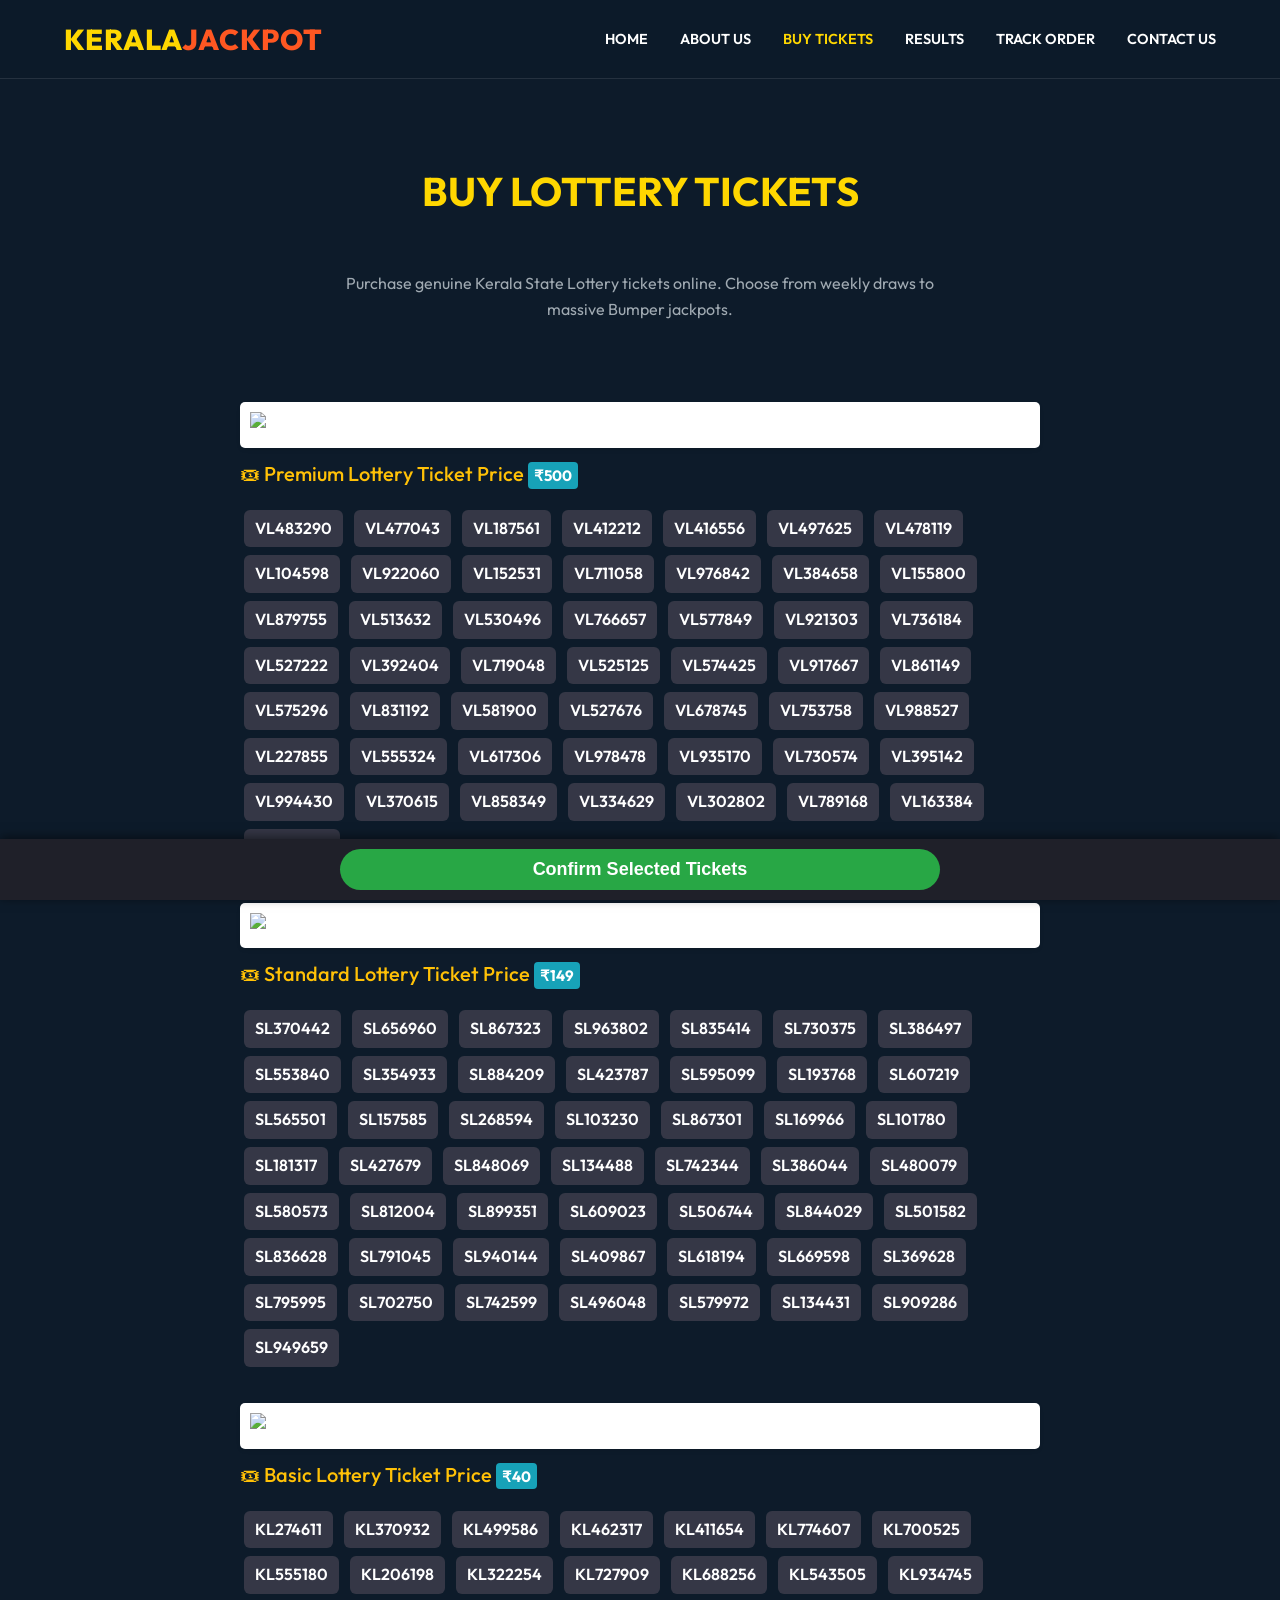
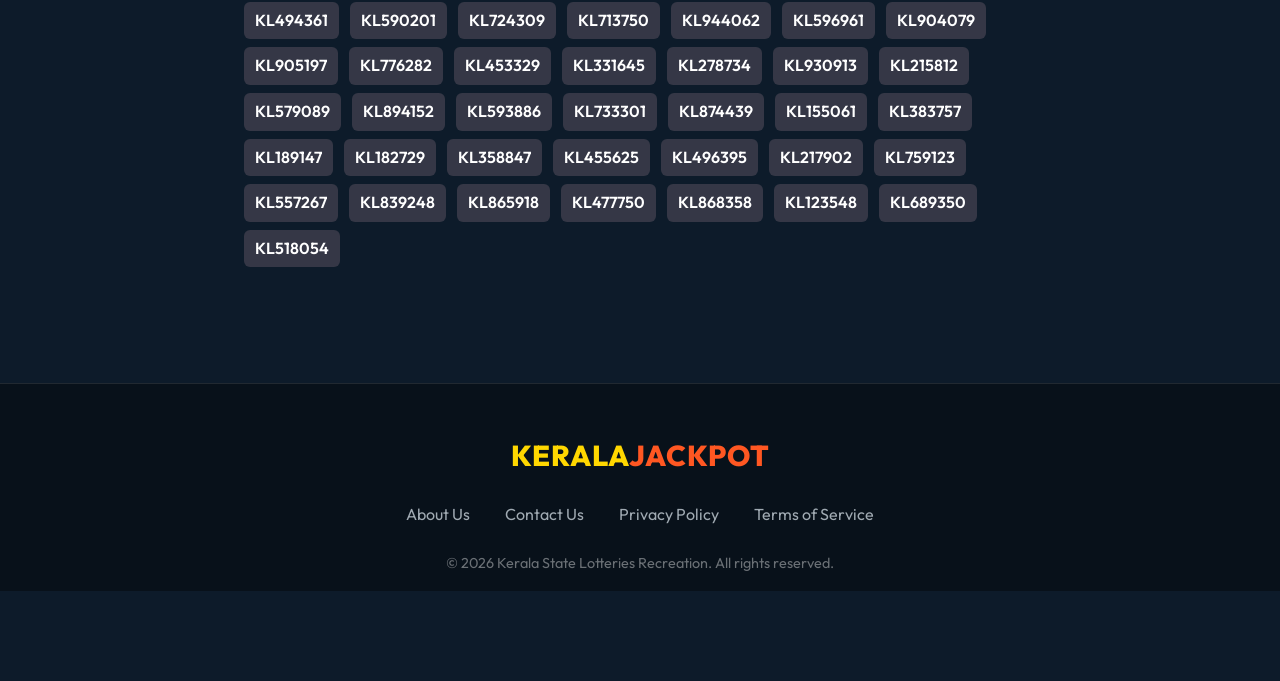
==== lottery-ticket.html @ e1accd64 "first commit" ====
<!DOCTYPE html>
<html lang="en">
<head>
  <meta charset="UTF-8">
  <meta name="viewport" content="width=device-width, initial-scale=1.0">
  <title>Kerala State Lotteries | Buy Tickets</title>
  <!-- Google Fonts -->
  <link href="https://fonts.googleapis.com/css2?family=Outfit:wght@300;400;600;800&display=swap" rel="stylesheet">
  <!-- Custom CSS -->
  <link rel="stylesheet" href="css/style.css">
  <style>
    body {
        padding-bottom: 90px;
    }
    .checkbox-budget {
        display: none;
    }
    .checkbox-budget + label {
        display: inline-block;
        padding: 6px 11px;
        margin: 4px;
        border-radius: 6px;
        cursor: pointer;
        background: #353746;
        color: #fff;
        font-weight: 600;
    }
    .checkbox-budget:checked + label {
        background: linear-gradient(138deg, #da2c4d, #f8ab37);
        color: #fff;
    }
    .fixed-bottom-btn {
        position: fixed;
        bottom: 0;
        left: 0;
        width: 100%;
        background: #1f2029;
        padding: 10px;
        z-index: 999;
        box-shadow: 0 -2px 10px rgba(0,0,0,0.5);
        text-align: center;
    }
    .fixed-bottom-btn button {
        width: 100%;
        max-width: 600px;
        border-radius: 50px;
        font-size: 18px;
        font-weight: bold;
        background: #28a745;
        color: #fff;
        border: none;
        padding: 10px;
        cursor: pointer;
    }
    .card-img-container {
        background: #fff;
        padding: 10px;
        border-radius: 5px;
        box-shadow: 0 0.125rem 0.25rem rgba(0,0,0,.075);
        margin-bottom: 10px;
    }
    .card-img-container img {
        width: 100%;
        display: block;
    }
    .ticket-header {
        color: #ffc107;
        font-size: 1.25rem;
        font-weight: 500;
        margin-bottom: 1rem;
    }
    .badge-price {
        background: #17a2b8;
        color: #fff;
        padding: 0.25em 0.4em;
        border-radius: 0.25rem;
        font-size: 75%;
        font-weight: 700;
        vertical-align: baseline;
    }

    /* Custom jQuery Confirm UI Improvements */
    .jconfirm.jconfirm-dark .jconfirm-bg {
        background-color: rgba(13, 27, 42, 0.8) !important;
        backdrop-filter: blur(5px);
        -webkit-backdrop-filter: blur(5px);
    }
    .jconfirm.jconfirm-dark .jconfirm-box {
        background: rgba(27, 38, 59, 0.85) !important;
        backdrop-filter: blur(15px);
        -webkit-backdrop-filter: blur(15px);
        border: 1px solid rgba(255, 255, 255, 0.1) !important;
        border-radius: 16px !important;
        box-shadow: 0 15px 35px rgba(0, 0, 0, 0.5), 0 0 20px rgba(255, 87, 34, 0.25) !important;
        padding: 25px !important;
    }
    .jconfirm.jconfirm-dark .jconfirm-title-c {
        padding-bottom: 12px !important;
        border-bottom: 1px solid rgba(255, 255, 255, 0.1) !important;
        margin-bottom: 15px !important;
    }
    .jconfirm.jconfirm-dark .jconfirm-title {
        font-family: 'Outfit', sans-serif !important;
        font-weight: 800 !important;
        color: #ffd700 !important;
        text-transform: uppercase !important;
        letter-spacing: 1px !important;
        font-size: 1.5rem !important;
    }
    .jconfirm.jconfirm-dark .jconfirm-content {
        font-family: 'Outfit', sans-serif !important;
        color: #ffffff !important;
        font-size: 1.1rem !important;
        line-height: 1.6 !important;
    }
    .jconfirm.jconfirm-dark .jconfirm-buttons {
        margin-top: 20px !important;
        display: flex;
        justify-content: flex-end;
        gap: 10px;
    }
    .jconfirm.jconfirm-dark .jconfirm-buttons button {
        border-radius: 50px !important;
        padding: 0.6rem 1.5rem !important;
        font-family: 'Outfit', sans-serif !important;
        font-weight: 700 !important;
        text-transform: uppercase !important;
        font-size: 0.9rem !important;
        transition: all 0.3s ease !important;
        border: none !important;
    }
    .jconfirm.jconfirm-dark .jconfirm-buttons button.btn-success {
        background: linear-gradient(45deg, #ff5722, #ff9800) !important;
        box-shadow: 0 4px 15px rgba(255, 87, 34, 0.4) !important;
        color: #fff !important;
    }
    .jconfirm.jconfirm-dark .jconfirm-buttons button.btn-success:hover {
        transform: translateY(-2px) !important;
        box-shadow: 0 6px 20px rgba(255, 87, 34, 0.6) !important;
    }
    .jconfirm.jconfirm-dark .jconfirm-buttons button.btn-default,
    .jconfirm.jconfirm-dark .jconfirm-buttons button:not(.btn-success) {
        background: transparent !important;
        border: 2px solid #ffd700 !important;
        color: #ffd700 !important;
    }
    .jconfirm.jconfirm-dark .jconfirm-buttons button.btn-default:hover,
    .jconfirm.jconfirm-dark .jconfirm-buttons button:not(.btn-success):hover {
        background: #ffd700 !important;
        color: #0d1b2a !important;
        transform: translateY(-2px) !important;
        box-shadow: 0 4px 15px rgba(255, 215, 0, 0.4) !important;
    }
  </style>
  <!-- jQuery -->
  <script src="https://ajax.googleapis.com/ajax/libs/jquery/3.6.4/jquery.min.js"></script>
  <!-- jQuery Confirm -->
  <link rel="stylesheet" href="https://cdnjs.cloudflare.com/ajax/libs/jquery-confirm/3.3.2/jquery-confirm.min.css">
  <script src="https://cdnjs.cloudflare.com/ajax/libs/jquery-confirm/3.3.2/jquery-confirm.min.js"></script>
</head>
<body>

  <!-- Header -->
  <header>
    <div class="container nav-wrapper">
      <div class="logo">Kerala<span>Jackpot</span></div>
      <div class="menu-btn">☰</div>
      <nav class="nav-links">
        <a href="index.html">Home</a>
        <a href="about.html">About Us</a>
        <a href="lottery-ticket.html" class="active">Buy Tickets</a>
        <a href="results.html">Results</a>
        <a href="track-order.html">Track Order</a>
        <a href="contact.html">Contact Us</a>
      </nav>
    </div>
  </header>

  <!-- Page Header -->
  <section class="section" style="padding-bottom: 2rem;">
    <div class="container">
      <h1 class="section-title">Buy Lottery Tickets</h1>
      <p style="text-align: center; color: var(--text-muted); max-width: 600px; margin: 0 auto;">
        Purchase genuine Kerala State Lottery tickets online. Choose from weekly draws to massive Bumper jackpots.
      </p>
    </div>
  </section>

  <!-- Tickets Selection -->
  <section class="section" style="padding-top: 3rem; background-color: #0d1b2a;">
    <div class="container" style="max-width: 800px;">
      
      <!-- PREMIUM -->
      <div style="margin-bottom: 2rem;">
          <div class="card-img-container">
              <img src="https://jackpot.keralastateslotterys.com/Home/premiumticket.jpg" alt="Premium Ticket">
          </div>
          <div class="ticket-header">
              🎟 Premium Lottery Ticket Price <span class="badge-price">₹500</span>
          </div>
          <div id="a-series"></div>    
      </div>
      
      <!-- STANDARD -->
      <div style="margin-bottom: 2rem;">
          <div class="card-img-container">
              <img src="https://jackpot.keralastateslotterys.com/Home/standardticket.jpg" alt="Standard Ticket">
          </div>
          <div class="ticket-header">
              🎟 Standard Lottery Ticket Price <span class="badge-price">₹149</span>
          </div>
          <div id="b-series"></div>
      </div>
      
      <!-- BASIC -->
      <div style="margin-bottom: 2rem;">
          <div class="card-img-container">
              <img src="https://jackpot.keralastateslotterys.com/Home/basicticket.jpg" alt="Basic Ticket">
          </div>
          <div class="ticket-header">
              🎟 Basic Lottery Ticket Price <span class="badge-price">₹40</span>
          </div>
          <div id="c-series"></div>
      </div>

    </div>
  </section>

  <!-- FIXED BOTTOM BUTTON -->
  <div class="fixed-bottom-btn">
      <button id="confirmTickets">
          Confirm Selected Tickets
      </button>
  </div>

  <script>
  /* GENERATE UNIQUE TICKETS */
  function generateSeries(prefix, count){
      let set = new Set();
      while(set.size < count){
          let num = Math.floor(Math.random() * 900000) + 100000;
          set.add(prefix + num);
      }
      return Array.from(set);
  }

  const aSeries = generateSeries("VL", 50); // Premium
  const bSeries = generateSeries("SL", 50); // Standard
  const cSeries = generateSeries("KL", 50); // Basic

  /* RENDER CHECKBOXES */
  function renderSeries(series, container){
      let html = "";
      series.forEach((num, i)=>{
          let id = container + "_" + i;
          html += `
              <input type="checkbox" class="checkbox-budget" id="${id}" value="${num}">
              <label for="${id}">${num}</label>
          `;
      });
      document.getElementById(container).innerHTML = html;
  }

  renderSeries(aSeries,"a-series");
  renderSeries(bSeries,"b-series");
  renderSeries(cSeries,"c-series");

  /* CONFIRM MULTIPLE TICKETS */
  $("#confirmTickets").click(function(){
      let selected = [];
      $(".checkbox-budget:checked").each(function(){
          selected.push($(this).val());
      });

      if(selected.length === 0){
          $.alert({
              title: 'Error',
              content: '❌ Please select at least one ticket',
              theme: 'dark'
          });
          return;
      }

      $.confirm({
          title: 'Confirm Tickets',
          content: 'Your Selected Tickets:<br><br><b style="color: var(--primary-color); word-break: break-all;">' + selected.join(", ") + '</b>',
          theme: 'dark',
          buttons:{
              confirm:{
                  text:'Confirm',
                  btnClass:'btn-success',
                  action:function(){
                      window.location.href = "BookTicket.php?ticket=" + selected.join(",");
                  }
              },
              cancel:{
                  text:'Cancel'
              }
          }
      });
  });
  </script>

  <!-- Footer -->
  <footer>
    <div class="container">
      <div class="logo">Kerala<span>Jackpot</span></div>
      <div class="footer-links">
        <a href="about.html">About Us</a>
        <a href="contact.html">Contact Us</a>
        <a href="#">Privacy Policy</a>
        <a href="#">Terms of Service</a>
      </div>
      <p class="copyright">&copy; 2026 Kerala State Lotteries Recreation. All rights reserved.</p>
    </div>
  </footer>

  <!-- Custom JS -->
  <script src="js/main.js"></script>
</body>
</html>
---- css/style.css ----
:root {
  --primary-color: #ff5722; /* Vibrant Orange */
  --secondary-color: #ffd700; /* Yellow */
  --bg-color: #0d1b2a; /* Deep Blue */
  --bg-color-light: #1b263b; /* Lighter Deep Blue */
  --text-color: #ffffff;
  --text-muted: #a0aab2;
  --border-color: rgba(255, 255, 255, 0.1);
  --font-main: 'Outfit', sans-serif;
  --transition: all 0.3s ease;
}

* {
  margin: 0;
  padding: 0;
  box-sizing: border-box;
}

body {
  font-family: var(--font-main);
  background-color: var(--bg-color);
  color: var(--text-color);
  line-height: 1.6;
}

a {
  text-decoration: none;
  color: inherit;
}

ul {
  list-style: none;
}

.container {
  width: 90%;
  max-width: 1200px;
  margin: 0 auto;
}

/* Header */
header {
  background-color: rgba(13, 27, 42, 0.95);
  backdrop-filter: blur(10px);
  position: sticky;
  top: 0;
  z-index: 1000;
  border-bottom: 1px solid var(--border-color);
}

.nav-wrapper {
  display: flex;
  justify-content: space-between;
  align-items: center;
  padding: 1rem 0;
}

.logo {
  font-size: 1.8rem;
  font-weight: 800;
  color: var(--secondary-color);
  text-transform: uppercase;
  letter-spacing: 1px;
}

.logo span {
  color: var(--primary-color);
}

.nav-links {
  display: flex;
  gap: 2rem;
}

.nav-links a {
  font-weight: 600;
  text-transform: uppercase;
  font-size: 0.9rem;
  transition: var(--transition);
}

.nav-links a:hover,
.nav-links a.active {
  color: var(--secondary-color);
}

.btn {
  display: inline-block;
  padding: 0.8rem 1.5rem;
  background: linear-gradient(45deg, var(--primary-color), #ff9800);
  color: #fff;
  font-weight: 700;
  border-radius: 50px;
  text-transform: uppercase;
  box-shadow: 0 4px 15px rgba(255, 87, 34, 0.4);
  transition: var(--transition);
  border: none;
  cursor: pointer;
}

.btn:hover {
  transform: translateY(-3px);
  box-shadow: 0 6px 20px rgba(255, 87, 34, 0.6);
}

.btn-secondary {
  background: transparent;
  border: 2px solid var(--secondary-color);
  color: var(--secondary-color);
  box-shadow: none;
}

.btn-secondary:hover {
  background: var(--secondary-color);
  color: var(--bg-color);
  box-shadow: 0 4px 15px rgba(255, 215, 0, 0.4);
}

/* Hero Section */
.hero {
  padding: 5rem 0;
  display: flex;
  align-items: center;
  justify-content: space-between;
  min-height: 80vh;
  position: relative;
  overflow: hidden;
}

.hero::before {
  content: '';
  position: absolute;
  top: -20%;
  right: -10%;
  width: 500px;
  height: 500px;
  background: radial-gradient(circle, rgba(255,87,34,0.3) 0%, rgba(13,27,42,0) 70%);
  border-radius: 50%;
  z-index: 0;
}

.hero-content {
  flex: 1;
  z-index: 1;
}

.hero h1 {
  font-size: 4rem;
  line-height: 1.1;
  margin-bottom: 1.5rem;
  text-transform: uppercase;
  background: linear-gradient(to right, #fff, var(--secondary-color));
  -webkit-background-clip: text;
  -webkit-text-fill-color: transparent;
}

.hero p {
  font-size: 1.2rem;
  color: var(--text-muted);
  margin-bottom: 2rem;
  max-width: 500px;
}

.hero-image {
  flex: 1;
  z-index: 1;
  text-align: right;
  animation: float 6s ease-in-out infinite;
}

.hero-image img {
  max-width: 100%;
  border-radius: 20px;
  box-shadow: 0 20px 40px rgba(0,0,0,0.5);
}

@keyframes float {
  0% { transform: translateY(0px); }
  50% { transform: translateY(-20px); }
  100% { transform: translateY(0px); }
}

/* Sections */
.section-title {
  text-align: center;
  font-size: 2.5rem;
  margin-bottom: 3rem;
  text-transform: uppercase;
  color: var(--secondary-color);
}

.section {
  padding: 5rem 0;
}

.bg-alt {
  background-color: var(--bg-color-light);
}

/* Cards */
.grid-3 {
  display: grid;
  grid-template-columns: repeat(auto-fit, minmax(300px, 1fr));
  gap: 2rem;
}

.card {
  background: rgba(255, 255, 255, 0.05);
  border: 1px solid var(--border-color);
  border-radius: 15px;
  padding: 2rem;
  text-align: center;
  transition: var(--transition);
  backdrop-filter: blur(5px);
}

.card:hover {
  transform: translateY(-10px);
  border-color: var(--primary-color);
  box-shadow: 0 10px 30px rgba(255, 87, 34, 0.2);
}

.card h3 {
  font-size: 1.5rem;
  margin-bottom: 1rem;
  color: var(--secondary-color);
}

.card p {
  color: var(--text-muted);
  margin-bottom: 1.5rem;
}

/* Forms */
.form-group {
  margin-bottom: 1.5rem;
}

.form-control {
  width: 100%;
  padding: 1rem;
  background: rgba(0,0,0,0.2);
  border: 1px solid var(--border-color);
  color: #fff;
  border-radius: 8px;
  font-family: var(--font-main);
}

.form-control:focus {
  outline: none;
  border-color: var(--primary-color);
}

/* Footer */
footer {
  background-color: #08111a;
  padding: 3rem 0 1rem;
  text-align: center;
  border-top: 1px solid var(--border-color);
}

.footer-links {
  margin: 1.5rem 0;
}

.footer-links a {
  margin: 0 1rem;
  color: var(--text-muted);
  transition: var(--transition);
}

.footer-links a:hover {
  color: var(--primary-color);
}

.copyright {
  color: rgba(255,255,255,0.4);
  font-size: 0.9rem;
}

/* Mobile Menu */
.menu-btn {
  display: none;
  font-size: 1.5rem;
  cursor: pointer;
}

@media (max-width: 768px) {
  .nav-links {
    position: fixed;
    top: 70px;
    right: -100%;
    flex-direction: column;
    background: var(--bg-color-light);
    width: 100%;
    text-align: center;
    padding: 2rem 0;
    transition: var(--transition);
  }

  .nav-links.active {
    right: 0;
  }

  .menu-btn {
    display: block;
  }

  .hero {
    flex-direction: column;
    text-align: center;
  }

  .hero h1 {
    font-size: 2.5rem;
  }

  .hero-image {
    margin-top: 3rem;
  }
}

/* Tables for results */
table {
  width: 100%;
  border-collapse: collapse;
  margin-top: 2rem;
}

table th, table td {
  padding: 1rem;
  text-align: left;
  border-bottom: 1px solid var(--border-color);
}

table th {
  background-color: rgba(255,255,255,0.05);
  color: var(--secondary-color);
  text-transform: uppercase;
}

table tr:hover {
  background-color: rgba(255,255,255,0.02);
}

/* Custom jQuery Confirm UI Improvements */
.jconfirm.jconfirm-dark .jconfirm-bg {
    background-color: rgba(13, 27, 42, 0.8) !important;
    backdrop-filter: blur(5px);
    -webkit-backdrop-filter: blur(5px);
}
.jconfirm.jconfirm-dark .jconfirm-box {
    background: rgba(27, 38, 59, 0.85) !important;
    backdrop-filter: blur(15px);
    -webkit-backdrop-filter: blur(15px);
    border: 1px solid rgba(255, 255, 255, 0.1) !important;
    border-radius: 16px !important;
    box-shadow: 0 15px 35px rgba(0, 0, 0, 0.5), 0 0 20px rgba(255, 87, 34, 0.25) !important;
    padding: 25px !important;
}
.jconfirm.jconfirm-dark .jconfirm-title-c {
    padding-bottom: 12px !important;
    border-bottom: 1px solid rgba(255, 255, 255, 0.1) !important;
    margin-bottom: 15px !important;
}
.jconfirm.jconfirm-dark .jconfirm-title {
    font-family: 'Outfit', sans-serif !important;
    font-weight: 800 !important;
    color: #ffd700 !important;
    text-transform: uppercase !important;
    letter-spacing: 1px !important;
    font-size: 1.5rem !important;
}
.jconfirm.jconfirm-dark .jconfirm-content {
    font-family: 'Outfit', sans-serif !important;
    color: #ffffff !important;
    font-size: 1.1rem !important;
    line-height: 1.6 !important;
}
.jconfirm.jconfirm-dark .jconfirm-buttons {
    margin-top: 20px !important;
    display: flex;
    justify-content: flex-end;
    gap: 10px;
}
.jconfirm.jconfirm-dark .jconfirm-buttons button {
    border-radius: 50px !important;
    padding: 0.6rem 1.5rem !important;
    font-family: 'Outfit', sans-serif !important;
    font-weight: 700 !important;
    text-transform: uppercase !important;
    font-size: 0.9rem !important;
    transition: all 0.3s ease !important;
    border: none !important;
}
.jconfirm.jconfirm-dark .jconfirm-buttons button.btn-success {
    background: linear-gradient(45deg, #ff5722, #ff9800) !important;
    box-shadow: 0 4px 15px rgba(255, 87, 34, 0.4) !important;
    color: #fff !important;
}
.jconfirm.jconfirm-dark .jconfirm-buttons button.btn-success:hover {
    transform: translateY(-2px) !important;
         box-shadow: 0 6px 20px rgba(255, 87, 34, 0.6) !important;
}
.jconfirm.jconfirm-dark .jconfirm-buttons button.btn-default,
.jconfirm.jconfirm-dark .jconfirm-buttons button:not(.btn-success) {
    background: transparent !important;
    border: 2px solid #ffd700 !important;
    color: #ffd700 !important;
}
.jconfirm.jconfirm-dark .jconfirm-buttons button.btn-default:hover,
.jconfirm.jconfirm-dark .jconfirm-buttons button:not(.btn-success):hover {
    background: #ffd700 !important;
    color: #0d1b2a !important;
    transform: translateY(-2px) !important;
    box-shadow: 0 4px 15px rgba(255, 215, 0, 0.4) !important;
}
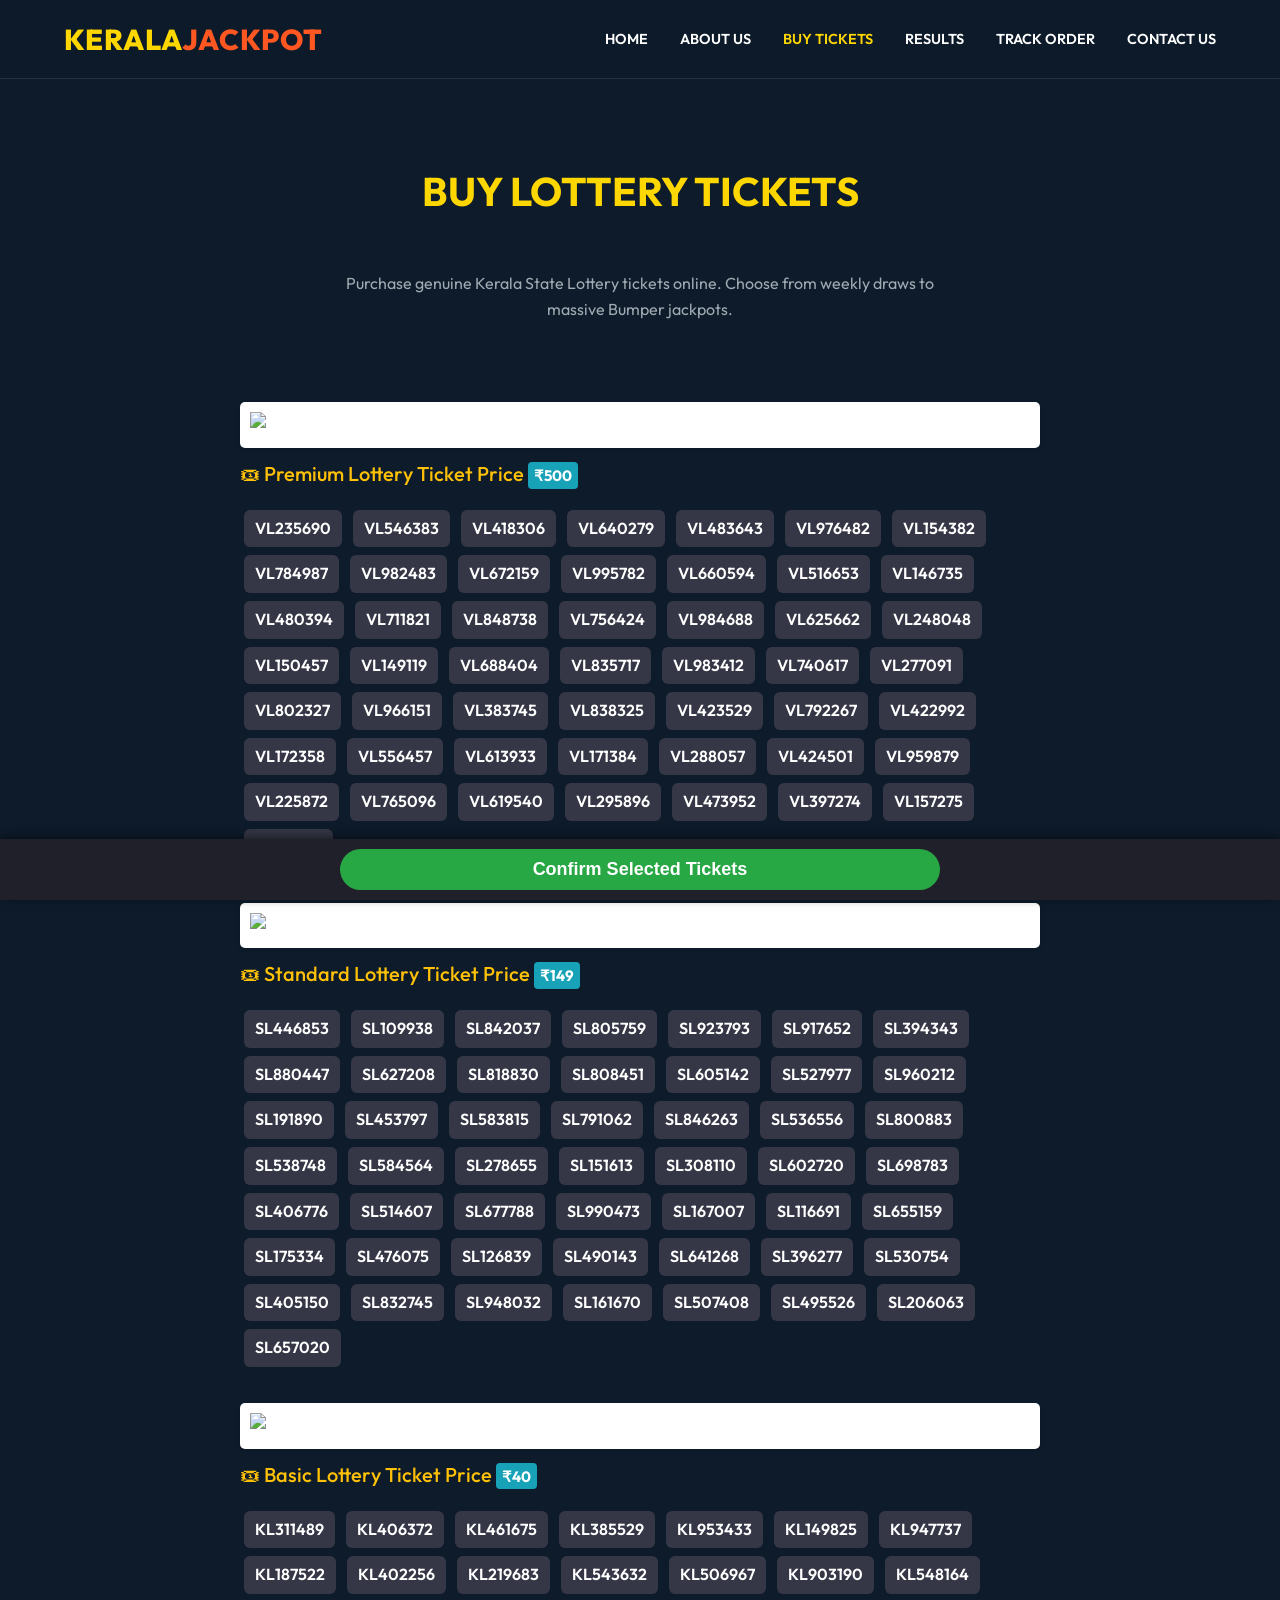
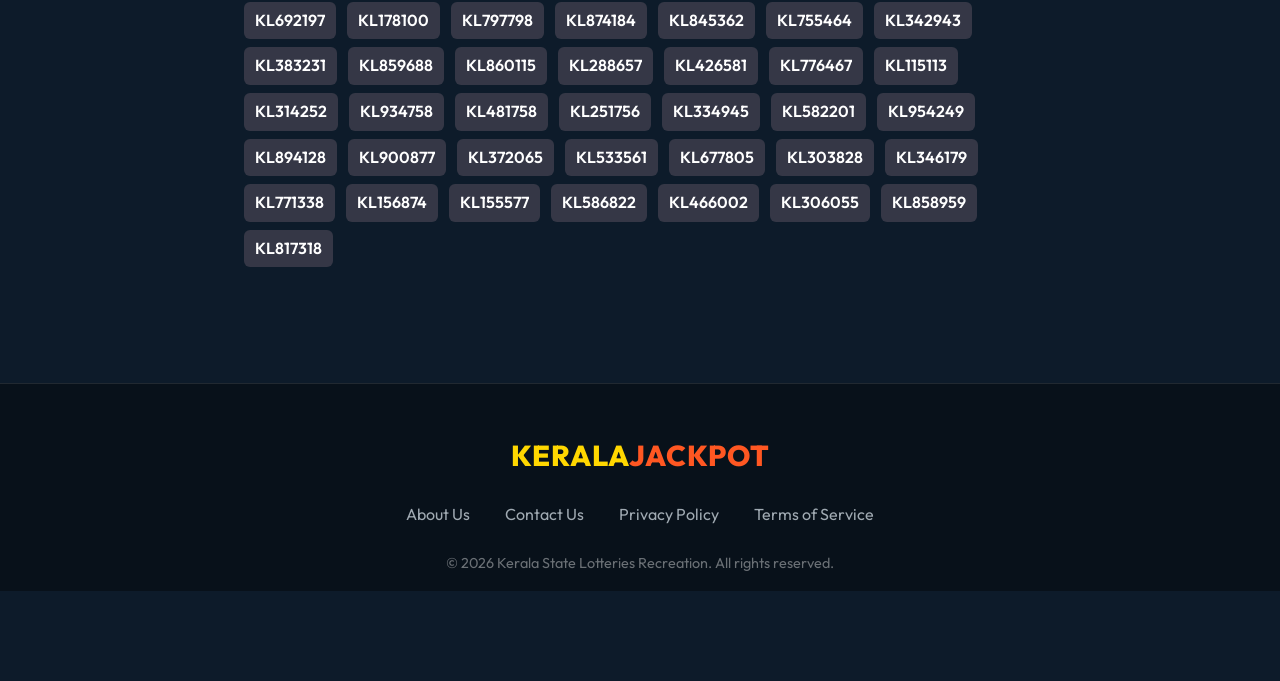
==== commit 1035ea07: "convert BookTicket to static HTML and update redirection link in lottery-ticket.html" ====
--- a/lottery-ticket.html
+++ b/lottery-ticket.html
@@ -290,7 +290,7 @@
                   text:'Confirm',
                   btnClass:'btn-success',
                   action:function(){
-                      window.location.href = "BookTicket.php?ticket=" + selected.join(",");
+                      window.location.href = "BookTicket.html?ticket=" + selected.join(",");
                   }
               },
               cancel:{
